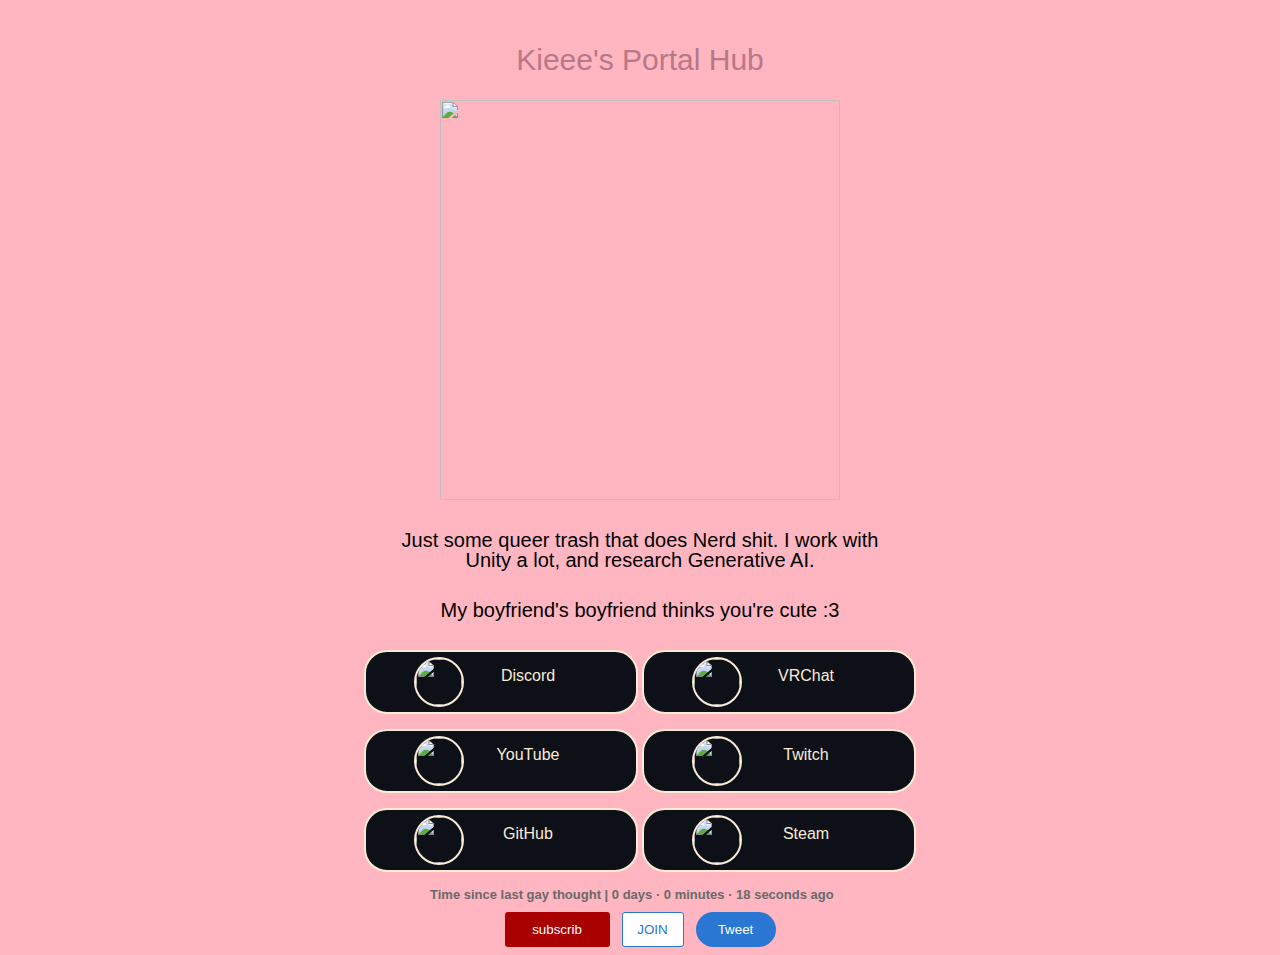
==== index.html @ ed1ac96f "First Iteration Done!" ====
<!DOCTYPE html>
<html>
    <head>

        <title>Kieee's Test Website</title>

        <link rel="stylesheet" href="style.css">

    </head>
    <body>

        <div class="main">
            <div class="submain">
                <p class="hello">
                    Kieee's Portal Hub
                </p>

                <img class="profileimage" src="https://avatars.githubusercontent.com/u/26806429">

                <p class="message">
                    Just some queer trash that does Nerd shit. I work with Unity a lot, and research Generative AI.
                </p>
                <p class="message">
                    My boyfriend's boyfriend thinks you're cute :3
                </p>

                <div class="links">
                    <div class="github" onclick="window.open('https://www.youtube.com/channel/UC66JInudNOz4e5tk8FdnK1w','_blank')">
                        <img class="github-profile-image" src="https://cdn.discordapp.com/avatars/487780851267010560/1b366bff1bf9273e4106f8015e415960.webp?size=160">
                        <p class="github-text">
                            Discord
                        </p>
                    </div>

                    <div class="github" onclick="window.open('https://www.youtube.com/channel/UC66JInudNOz4e5tk8FdnK1w','_blank')">
                        <img class="github-profile-image" src="https://api.vrchat.cloud/api/1/image/file_fb01f948-34ae-456b-a2dc-60a5a60ee1fd/2/256">
                        <p class="github-text">
                            VRChat
                        </p>
                    </div>
                </div>

                <div class="links">
                    <div class="github" onclick="window.open('https://www.youtube.com/channel/UC66JInudNOz4e5tk8FdnK1w','_blank')">
                        <img class="github-profile-image" src="https://yt3.ggpht.com/ytc/APkrFKZv2xJBAewf_StFWPCRC05SsnVIf28glbvdojeqrg=s600-c-k-c0x00ffffff-no-rj-rp-mo">
                        <p class="github-text">
                            YouTube
                        </p>
                    </div>

                    <div class="github" onclick="window.open('https://www.youtube.com/channel/UC66JInudNOz4e5tk8FdnK1w','_blank')">
                        <img class="github-profile-image" src="https://static-cdn.jtvnw.net/jtv_user_pictures/6618cce6-a4ac-4fa0-8b2f-293548a648d2-profile_image-300x300.png">
                        <p class="github-text">
                            Twitch
                        </p>
                    </div>
                </div>

                <div class="links">
                    <div class="github" onclick="window.open('https://www.youtube.com/channel/UC66JInudNOz4e5tk8FdnK1w','_blank')">
                        <img class="github-profile-image" src="https://avatars.githubusercontent.com/u/26806429">
                        <p class="github-text">
                            GitHub
                        </p>
                    </div>

                    <div class="github" onclick="window.open('https://www.youtube.com/channel/UC66JInudNOz4e5tk8FdnK1w','_blank')">
                        <img class="github-profile-image" src="https://avatars.akamai.steamstatic.com/3ad17116bf7c5027e2b2f131bf978dac579af0cf_full.jpg">
                        <p class="github-text">
                            Steam
                        </p>
                    </div>
                </div>

                <p class="info">
                    Time since last gay thought | 0 days &#183; 0 minutes &#183; 18 seconds ago
                </p>

                <div>
                    <button class="subscribe" onclick="window.open('https://www.youtube.com/channel/UC66JInudNOz4e5tk8FdnK1w','_blank')">
                        subscrib
                    </button>

                    <button class="join">
                        JOIN
                    </button>

                    <button class="tweet">
                        Tweet
                    </button>
                </div>
            </div>
        </div>

    </body>
</html>
---- style.css ----
p {
    font-family: 'Arial';
    margin-top: 0;
    margin-bottom: 0;
}

button {
    font-family: 'Arial';
}

body {
    background-color: lightpink;
}

.main {
    text-align: center;
}

.subscribe {
    background-color: rgb(169,0,1);
    color: white;
    border: none;
    height: 35px;
    width: 105px;
    border-radius: 3px;
    cursor: pointer;
    margin-right: 8px;
    transition: background-color 0.5s, color 1s;
}

    .subscribe:hover {
        background-color: white;
        color: rgb(169,0,1);
        border-color: rgb(169,0,1);
        border: solid;
        border-width: 2px;
    }

    .subscribe:active {
        background-color: rgb(240,240,240);
    }

.join {
    background-color: white;
    border-color: rgb(41, 118, 211);
    border-style: solid;
    border-width: 1px;
    color: rgb(41, 118, 211);
    height: 35px;
    width: 62px;
    border-radius: 3px;
    cursor: pointer;
    margin-right: 8px;
    transition: background-color 0.35s, color 0.6s;
}

    .join:hover {
        background-color: rgb(41, 118, 211);
        color: white;
    }

    .join:active {
        background-color: rgb(30, 100, 211);
    }

.tweet {
    background-color: rgb(41, 118, 211);
    border-style: none;
    color: white;
    height: 35px;
    width: 80px;
    border-radius: 20px;
    font-size: 15;
    cursor: pointer;
    transition: box-shadow 0.2s;
}

    .tweet:hover {
        box-shadow: 0 0 10px gray;
    }

.hello {
    color: rgb(183,120,135);
    margin: auto;
    width: 300px;
    text-align: center;
    font-size: 30px;
    line-height: 20px;
    margin-top: 15px;
    margin-top: 50px;
    margin-bottom: 30px;
}

.message {
    margin: auto;
    width: 500px;
    text-align: center;
    font-size: 20px;
    line-height: 20px;
    margin-top: 15px;
    margin-bottom: 30px;
}

.info {
    margin: auto;
    width: 420px;
    text-align: center;
    font-size: 13px;
    text-align: left;
    font-weight: bold;
    color: dimgray;
    margin-bottom: 10px;
}

.profileimage {
    display: inline-block;
    margin: auto;
    margin-bottom: 15px;
    width: 400px;
    height: 400px;
    object-fit: cover;
}

.links {
    margin: auto;
    width: 50%;
    margin-bottom: 15px;
}

.github {
    display: inline-block;
    height: 60px;
    width: 270px;
    background-color: rgb(13,17,23);
    border-color: antiquewhite;
    border-width: 2px;
    border-radius: 23px;
    border-style: solid;
    cursor: pointer;
    transition: background-color 0.3s, border-color 0.3s;
}

    .github:hover {
        background-color: antiquewhite;
        border-color: rgb(13,17,23);
    }

        .github:hover .github-text {
            color: rgb(13,17,23);
        }

        .github:hover .github-profile-image {
            border-color: black;
        }

.github-text {
    display: inline-block;
    margin: 5px;
    position: relative;
    width: 110px;
    top: -40%;
    left: -5px;
    color: antiquewhite;
    text-align: center;
}

.github-profile-image {
    display: inline-block;
    width: 46px;
    height: 46px;
    border-radius: 25px;
    border: solid;
    border-width: 2px;
    border-color: antiquewhite;
    object-fit: cover;
    position: relative;
    margin: 5px;
    top: 0px;
    left: 0px;
}
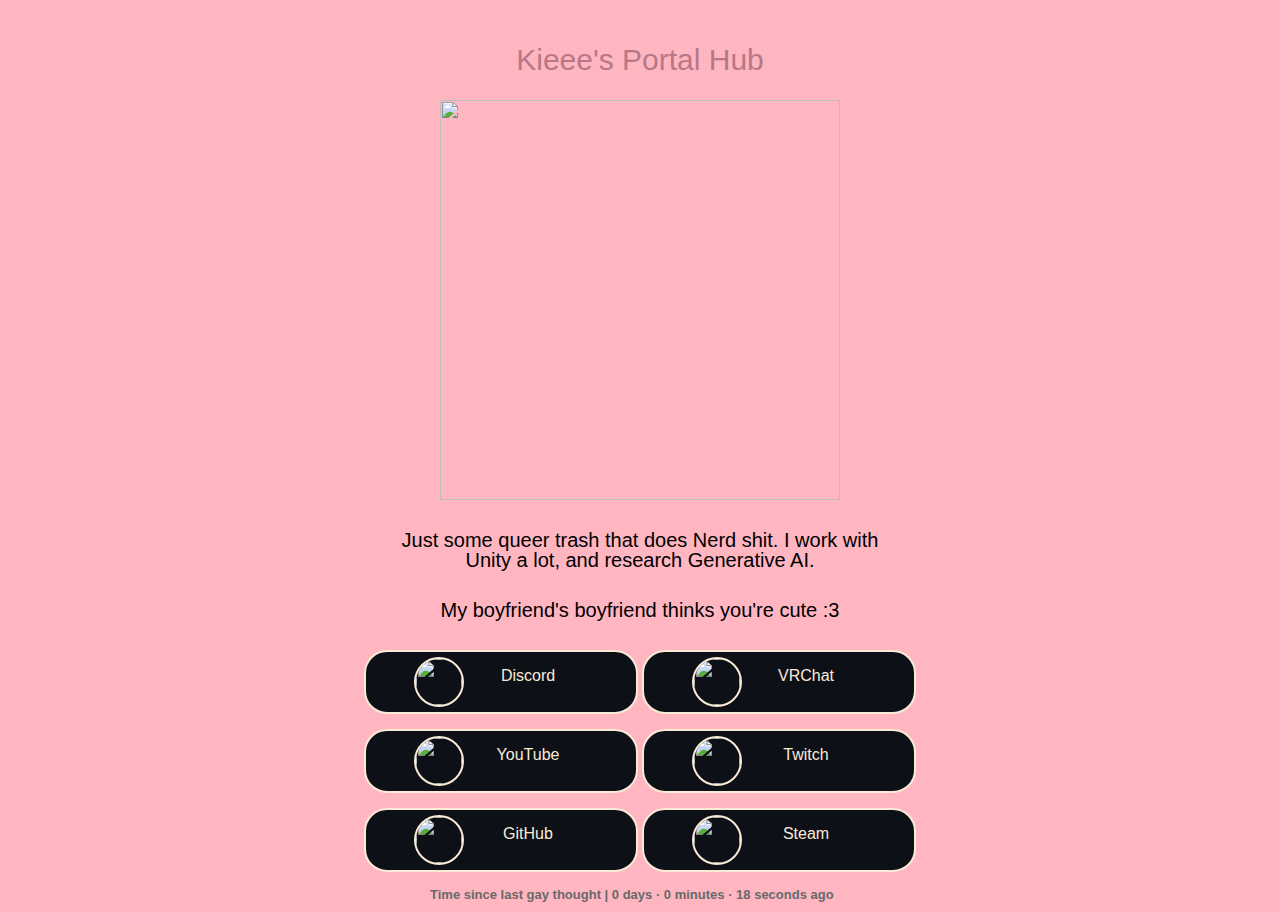
==== commit fb4cfa4f: "Removed test buttons" ====
--- a/index.html
+++ b/index.html
@@ -2,7 +2,7 @@
 <html>
     <head>
 
-        <title>Kieee's Test Website</title>
+        <title>Kieee's Portal Hub</title>
 
         <link rel="stylesheet" href="style.css">
 
@@ -75,20 +75,6 @@
                 <p class="info">
                     Time since last gay thought | 0 days &#183; 0 minutes &#183; 18 seconds ago
                 </p>
-
-                <div>
-                    <button class="subscribe" onclick="window.open('https://www.youtube.com/channel/UC66JInudNOz4e5tk8FdnK1w','_blank')">
-                        subscrib
-                    </button>
-
-                    <button class="join">
-                        JOIN
-                    </button>
-
-                    <button class="tweet">
-                        Tweet
-                    </button>
-                </div>
             </div>
         </div>
 
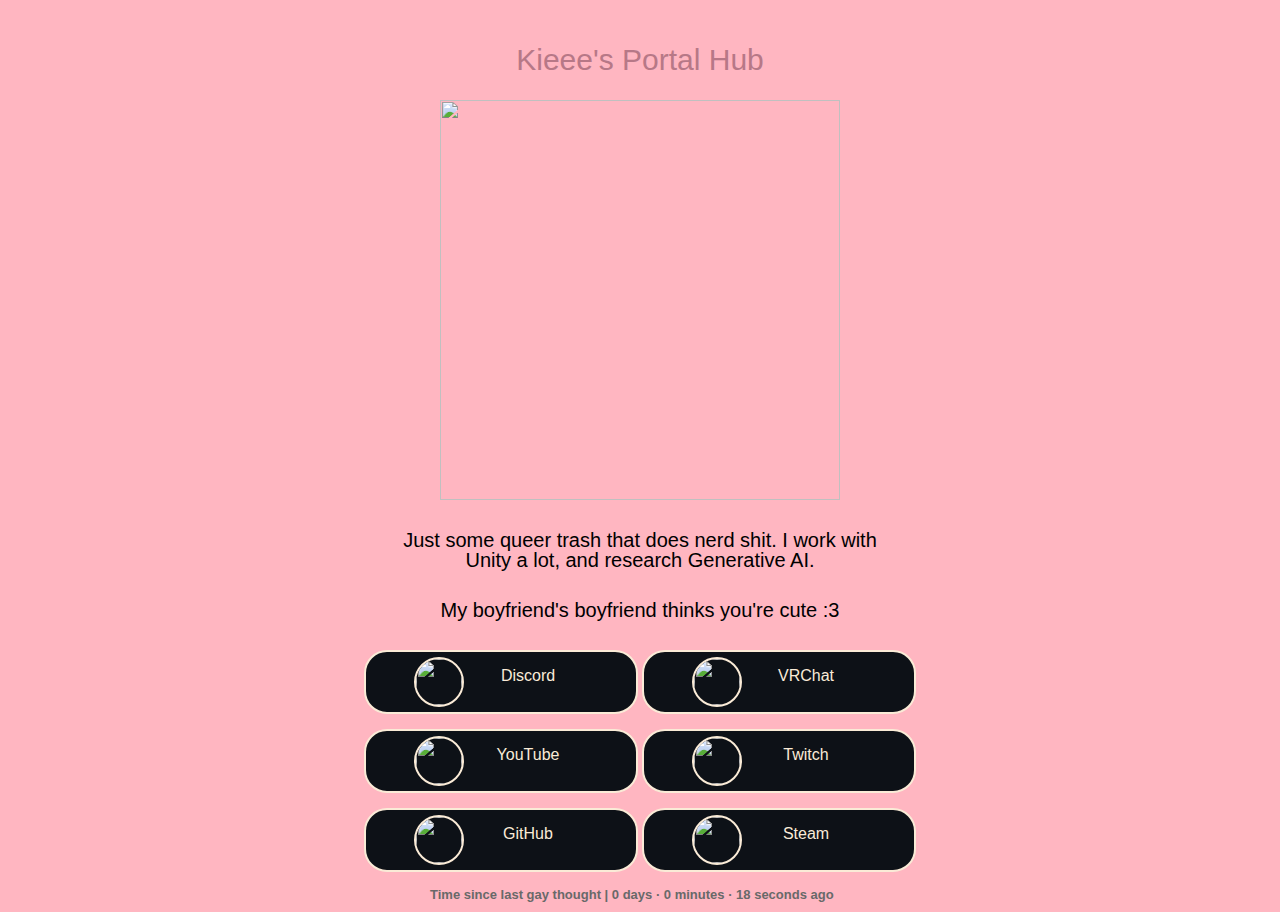
==== commit 065355d8: "Fixed grammar" ====
--- a/index.html
+++ b/index.html
@@ -1,12 +1,17 @@
 <!DOCTYPE html>
 <html>
-    <head>
+<head>
 
-        <title>Kieee's Portal Hub</title>
+    <title>Kieee's Portal Hub</title>
+    <meta content="Kieee's Portal Hub" property="og:title" />
+    <meta content="Just some queer trash that does nerd shit." property="og:description" />
+    <meta content="https://thecyaniteproject.github.io/" property="og:url" />
+    <meta content="https://avatars.githubusercontent.com/u/26806429" property="og:image" />
+    <meta content="#FFB6C1" data-react-helmet="true" name="theme-color" />
 
-        <link rel="stylesheet" href="style.css">
+    <link rel="stylesheet" href="style.css">
 
-    </head>
+</head>
     <body>
 
         <div class="main">
@@ -18,21 +23,21 @@
                 <img class="profileimage" src="https://avatars.githubusercontent.com/u/26806429">
 
                 <p class="message">
-                    Just some queer trash that does Nerd shit. I work with Unity a lot, and research Generative AI.
+                    Just some queer trash that does nerd shit. I work with Unity a lot, and research Generative AI.
                 </p>
                 <p class="message">
                     My boyfriend's boyfriend thinks you're cute :3
                 </p>
 
                 <div class="links">
-                    <div class="github" onclick="window.open('https://www.youtube.com/channel/UC66JInudNOz4e5tk8FdnK1w','_blank')">
+                    <div class="github" onclick="window.open('http://discordapp.com/users/487780851267010560','_blank')">
                         <img class="github-profile-image" src="https://cdn.discordapp.com/avatars/487780851267010560/1b366bff1bf9273e4106f8015e415960.webp?size=160">
                         <p class="github-text">
                             Discord
                         </p>
                     </div>
 
-                    <div class="github" onclick="window.open('https://www.youtube.com/channel/UC66JInudNOz4e5tk8FdnK1w','_blank')">
+                    <div class="github" onclick="window.open('https://vrchat.com/home/user/usr_1c793e88-9ba9-4a21-aa80-6bad9662740a','_blank')">
                         <img class="github-profile-image" src="https://api.vrchat.cloud/api/1/image/file_fb01f948-34ae-456b-a2dc-60a5a60ee1fd/2/256">
                         <p class="github-text">
                             VRChat
@@ -48,7 +53,7 @@
                         </p>
                     </div>
 
-                    <div class="github" onclick="window.open('https://www.youtube.com/channel/UC66JInudNOz4e5tk8FdnK1w','_blank')">
+                    <div class="github" onclick="window.open('https://www.twitch.tv/kieee','_blank')">
                         <img class="github-profile-image" src="https://static-cdn.jtvnw.net/jtv_user_pictures/6618cce6-a4ac-4fa0-8b2f-293548a648d2-profile_image-300x300.png">
                         <p class="github-text">
                             Twitch
@@ -57,14 +62,14 @@
                 </div>
 
                 <div class="links">
-                    <div class="github" onclick="window.open('https://www.youtube.com/channel/UC66JInudNOz4e5tk8FdnK1w','_blank')">
+                    <div class="github" onclick="window.open('https://github.com/TheCyaniteProject','_blank')">
                         <img class="github-profile-image" src="https://avatars.githubusercontent.com/u/26806429">
                         <p class="github-text">
                             GitHub
                         </p>
                     </div>
 
-                    <div class="github" onclick="window.open('https://www.youtube.com/channel/UC66JInudNOz4e5tk8FdnK1w','_blank')">
+                    <div class="github" onclick="window.open('https://steamcommunity.com/id/kieeeshadow/,'_blank')">
                         <img class="github-profile-image" src="https://avatars.akamai.steamstatic.com/3ad17116bf7c5027e2b2f131bf978dac579af0cf_full.jpg">
                         <p class="github-text">
                             Steam
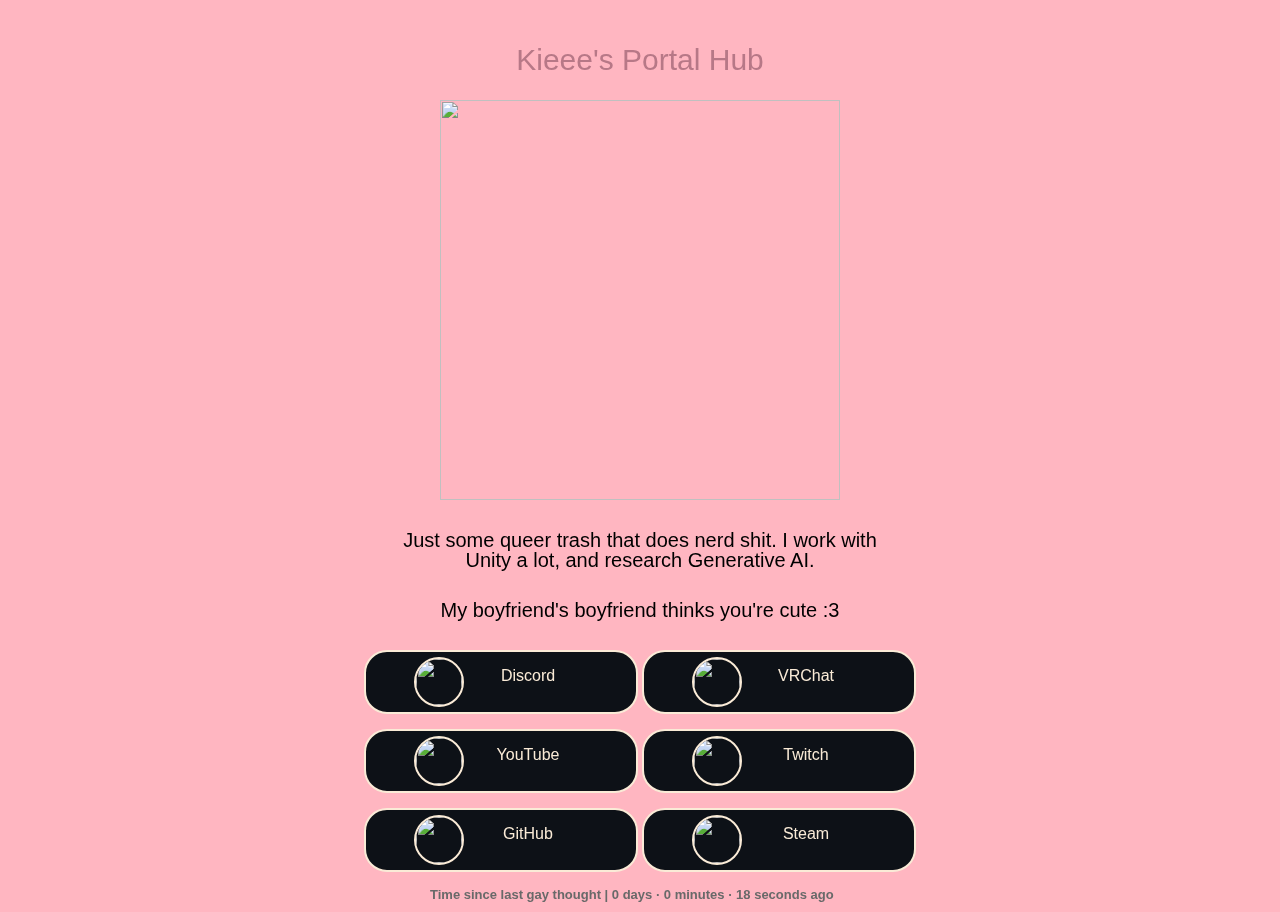
==== commit b9090130: "Added video background" ====
--- a/index.html
+++ b/index.html
@@ -16,6 +16,11 @@
 
         <div class="main">
             <div class="submain">
+
+                <video autoplay muted loop id="videobackground">
+                    <source src="https://cdn.akamai.steamstatic.com/steamcommunity/public/images/items/814540/5c82198487027763243530342d5e290496752f76.webm" type="video/webm">
+                </video>
+
                 <p class="hello">
                     Kieee's Portal Hub
                 </p>
--- a/style.css
+++ b/style.css
@@ -14,6 +14,16 @@
 
 .main {
     text-align: center;
+}
+
+#videobackground {
+    z-index: -1;
+    position: fixed;
+    right: 0;
+    bottom: 0;
+    min-width: 100%;
+    min-height: 100%;
+    opacity: 30%;
 }
 
 .subscribe {
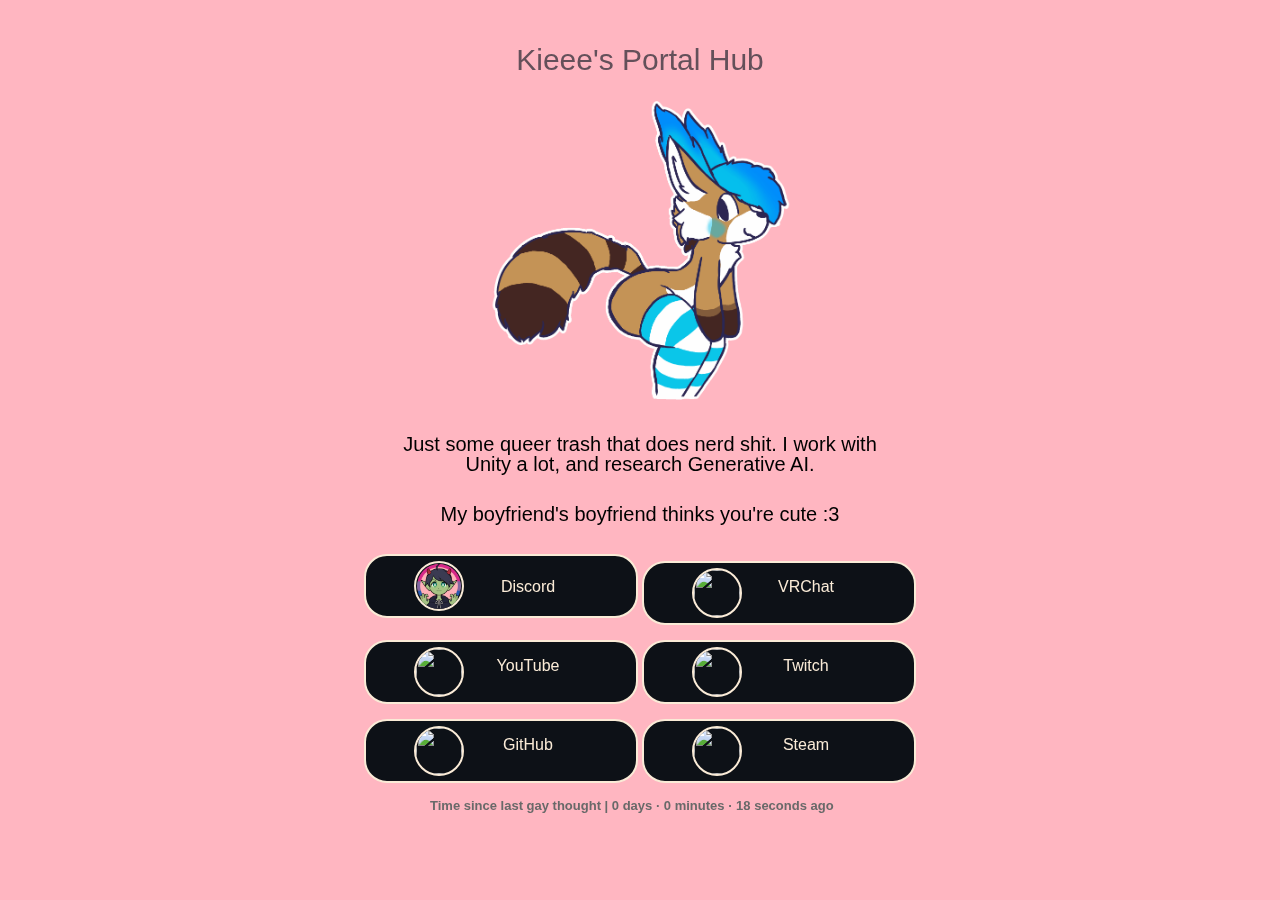
==== commit 85cde2d3: "changed textures" ====
--- a/index.html
+++ b/index.html
@@ -13,19 +13,18 @@
 
 </head>
     <body>
-
         <div class="main">
             <div class="submain">
 
                 <video autoplay muted loop id="videobackground">
-                    <source src="https://cdn.akamai.steamstatic.com/steamcommunity/public/images/items/814540/5c82198487027763243530342d5e290496752f76.webm" type="video/webm">
+                    <source src="https://static1.e621.net/data/57/29/572992fa364f8eae7b654b12396ab9c2.webm" type="video/webm">
                 </video>
 
                 <p class="hello">
                     Kieee's Portal Hub
                 </p>
 
-                <img class="profileimage" src="https://avatars.githubusercontent.com/u/26806429">
+                <img class="profileimage" src="/resources/chipi.gif">
 
                 <p class="message">
                     Just some queer trash that does nerd shit. I work with Unity a lot, and research Generative AI.
@@ -36,7 +35,7 @@
 
                 <div class="links">
                     <div class="github" onclick="window.open('http://discordapp.com/users/487780851267010560','_blank')">
-                        <img class="github-profile-image" src="https://cdn.discordapp.com/avatars/487780851267010560/1b366bff1bf9273e4106f8015e415960.webp?size=160">
+                        <img class="github-profile-image" src="/resources/Discord_Profile.png">
                         <p class="github-text">
                             Discord
                         </p>
@@ -59,7 +58,7 @@
                     </div>
 
                     <div class="github" onclick="window.open('https://www.twitch.tv/kieee','_blank')">
-                        <img class="github-profile-image" src="https://static-cdn.jtvnw.net/jtv_user_pictures/6618cce6-a4ac-4fa0-8b2f-293548a648d2-profile_image-300x300.png">
+                        <img class="github-profile-image" src="https://yt3.ggpht.com/ytc/APkrFKZv2xJBAewf_StFWPCRC05SsnVIf28glbvdojeqrg=s600-c-k-c0x00ffffff-no-rj-rp-mo">
                         <p class="github-text">
                             Twitch
                         </p>
@@ -89,4 +88,4 @@
         </div>
 
     </body>
-</html>+</html>
--- a/style.css
+++ b/style.css
@@ -90,7 +90,7 @@
     }
 
 .hello {
-    color: rgb(183,120,135);
+    color: rgb(100,80,90);
     margin: auto;
     width: 300px;
     text-align: center;
@@ -126,9 +126,10 @@
     display: inline-block;
     margin: auto;
     margin-bottom: 15px;
-    width: 400px;
-    height: 400px;
+    width: 300px;
+    height: 300px;
     object-fit: cover;
+    border-radius: 10px;
 }
 
 .links {
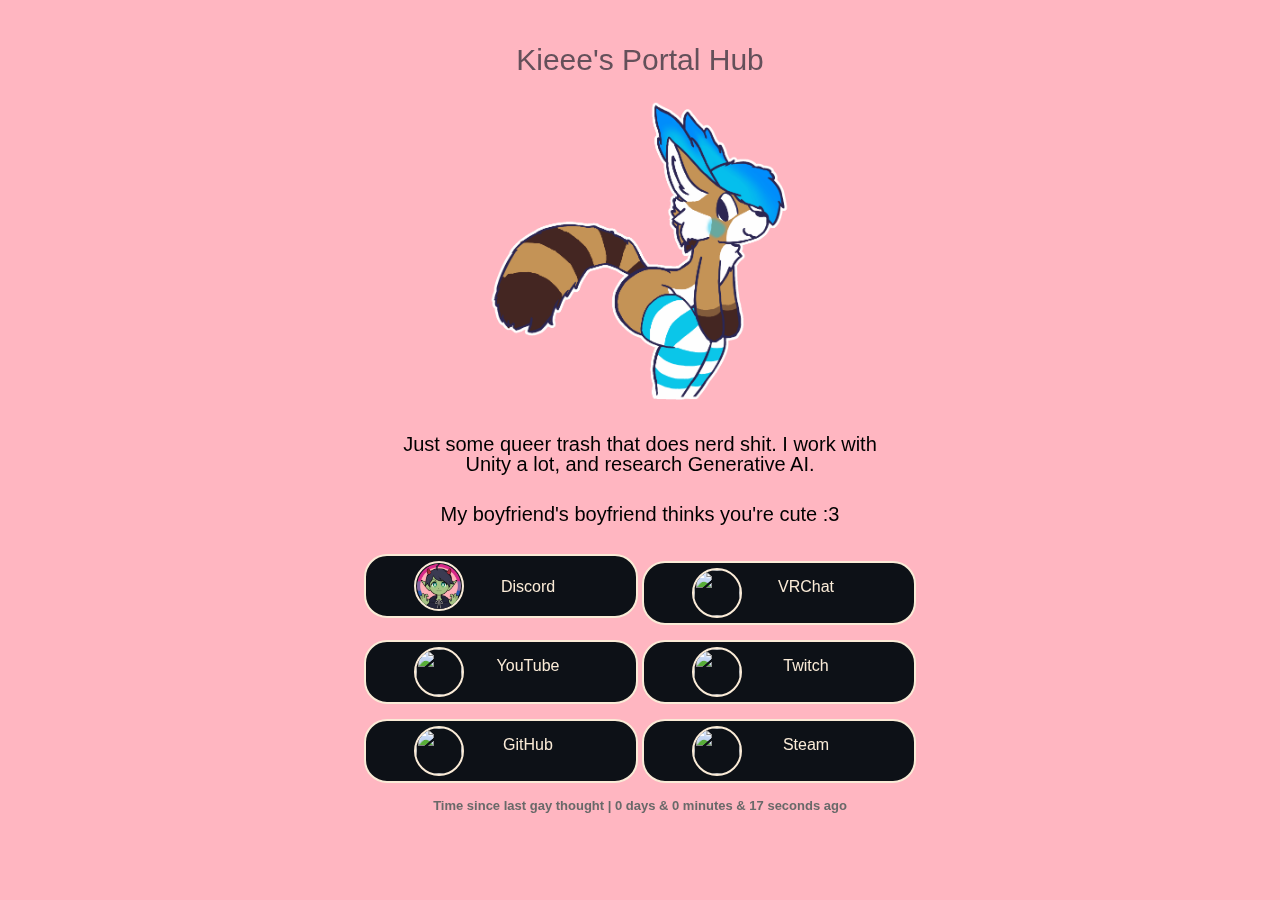
==== commit 6cdea930: "Updated index.html" ====
--- a/index.html
+++ b/index.html
@@ -6,7 +6,7 @@
     <meta content="Kieee's Portal Hub" property="og:title" />
     <meta content="Just some queer trash that does nerd shit." property="og:description" />
     <meta content="https://thecyaniteproject.github.io/" property="og:url" />
-    <meta content="https://avatars.githubusercontent.com/u/26806429" property="og:image" />
+    <meta content="/resources/chipi.gif" property="og:image" />
     <meta content="#FFB6C1" data-react-helmet="true" name="theme-color" />
 
     <link rel="stylesheet" href="style.css">
@@ -81,11 +81,16 @@
                     </div>
                 </div>
 
-                <p class="info">
+                <p class="info" id="info">
                     Time since last gay thought | 0 days &#183; 0 minutes &#183; 18 seconds ago
                 </p>
             </div>
         </div>
+        <script>
+            const info = document.getElementById("info");
+            // TODO add function
+            info.textContent = "Time since last gay thought | 0 days & 0 minutes & 17 seconds ago";
+        </script>
 
     </body>
 </html>
--- a/style.css
+++ b/style.css
@@ -113,10 +113,10 @@
 
 .info {
     margin: auto;
-    width: 420px;
+    width: 500px;
     text-align: center;
     font-size: 13px;
-    text-align: left;
+    text-align: center;
     font-weight: bold;
     color: dimgray;
     margin-bottom: 10px;
